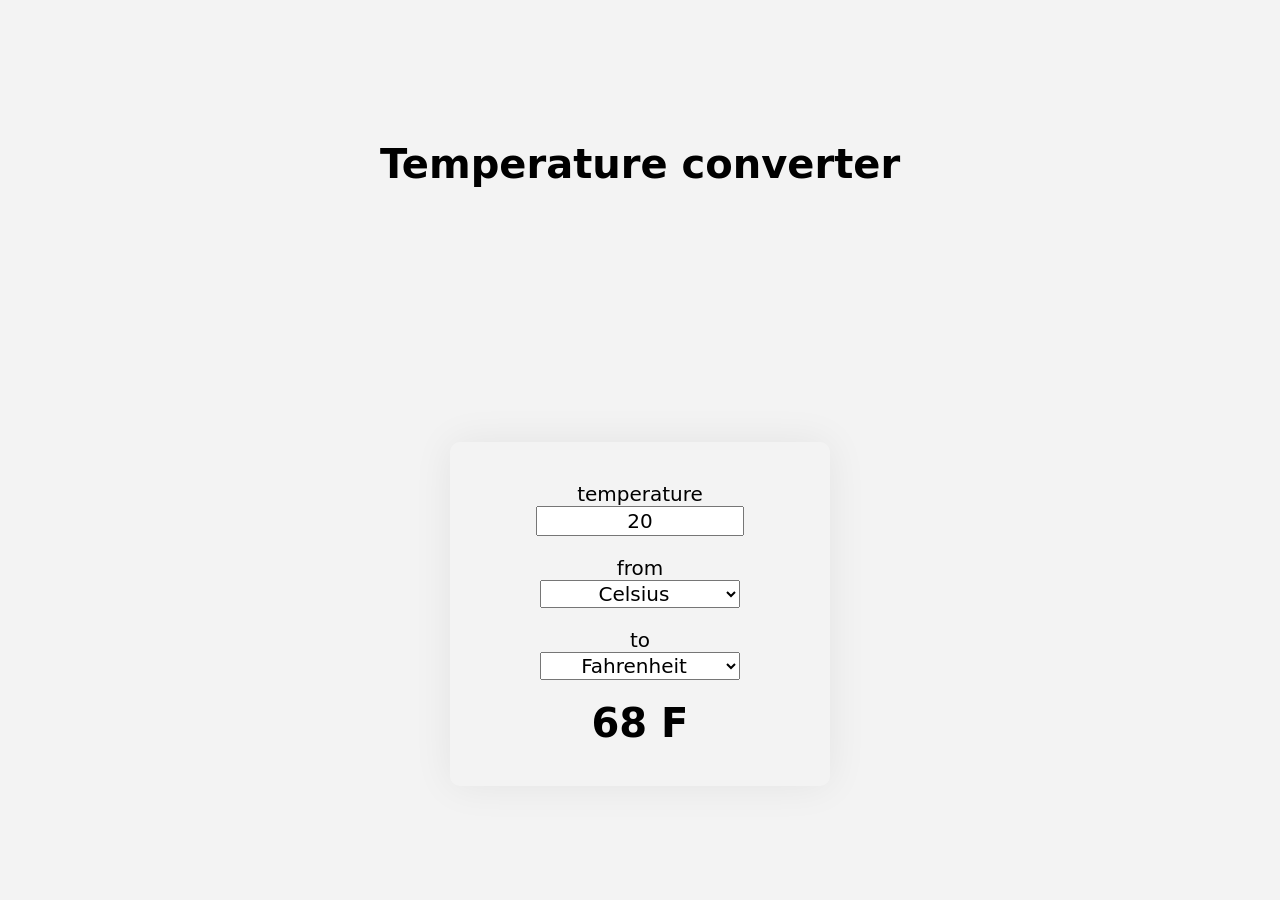
==== index.html @ 5a79a6e3 "Primer commit" ====
<!DOCTYPE html>
<html lang="en-US" dir="ltr">
  <head>
    <meta charset="UTF-8" />
    <meta name="viewport" content="width=device-width,initial-scale=1" />
    <link rel="shortcut icon" href="https://c.s-microsoft.com/favicon.ico?v2" />
    <title>Temperature converter</title>
    <link rel="manifest" href="/manifest.json">
    <link rel="stylesheet" href="converter.css">
  </head>
  <body>
    <h1>Temperature converter</h1>
    <form id="converter">
  <label for="input-temp">temperature</label>
  <input type="text" id="input-temp" name="input-temp" value="20" />
  <label for="input-unit">from</label>
  <select id="input-unit" name="input-unit">
    <option value="c" selected>Celsius</option>
    <option value="f">Fahrenheit</option>
    <option value="k">Kelvin</option>
  </select>
  <label for="output-unit">to</label>
  <select id="output-unit" name="output-unit">
    <option value="c">Celsius</option>
    <option value="f" selected>Fahrenheit</option>
    <option value="k">Kelvin</option>
  </select>
  <output name="output-temp" id="output-temp" for="input-temp input-unit output-unit">68 F</output>
</form>
<script src="converter.js"></script>

<script>
if('serviceWorker' in navigator) {
  navigator.serviceWorker.register('/sw.js', { scope: '/' });
}
</script>
  </body>
</html>
---- converter.css ----
html {
  background: rgb(243, 243, 243);
  font-family: system-ui, -apple-system, BlinkMacSystemFont, 'Segoe UI', Roboto, Oxygen, Ubuntu, Cantarell, 'Open Sans', 'Helvetica Neue', sans-serif;
  font-size: 15pt;
}

html, body {
  height: 100%;
  margin: 0;
}

body {
  display: grid;
  place-items: center;
}

#converter {
  width: 15rem;
  padding: 2rem;
  border-radius: .5rem;
  box-shadow: 0 0 2rem 0 #0001;
  display: flex;
  flex-direction: column;
  align-items: center;
}

#converter input, #converter select {
  font-family: inherit;
  font-size: inherit;
  margin-block-end: 1rem;
  text-align: center;
  width: 10rem;
}

#converter #output-temp {
  font-size: 2rem;
  font-weight: bold;
}
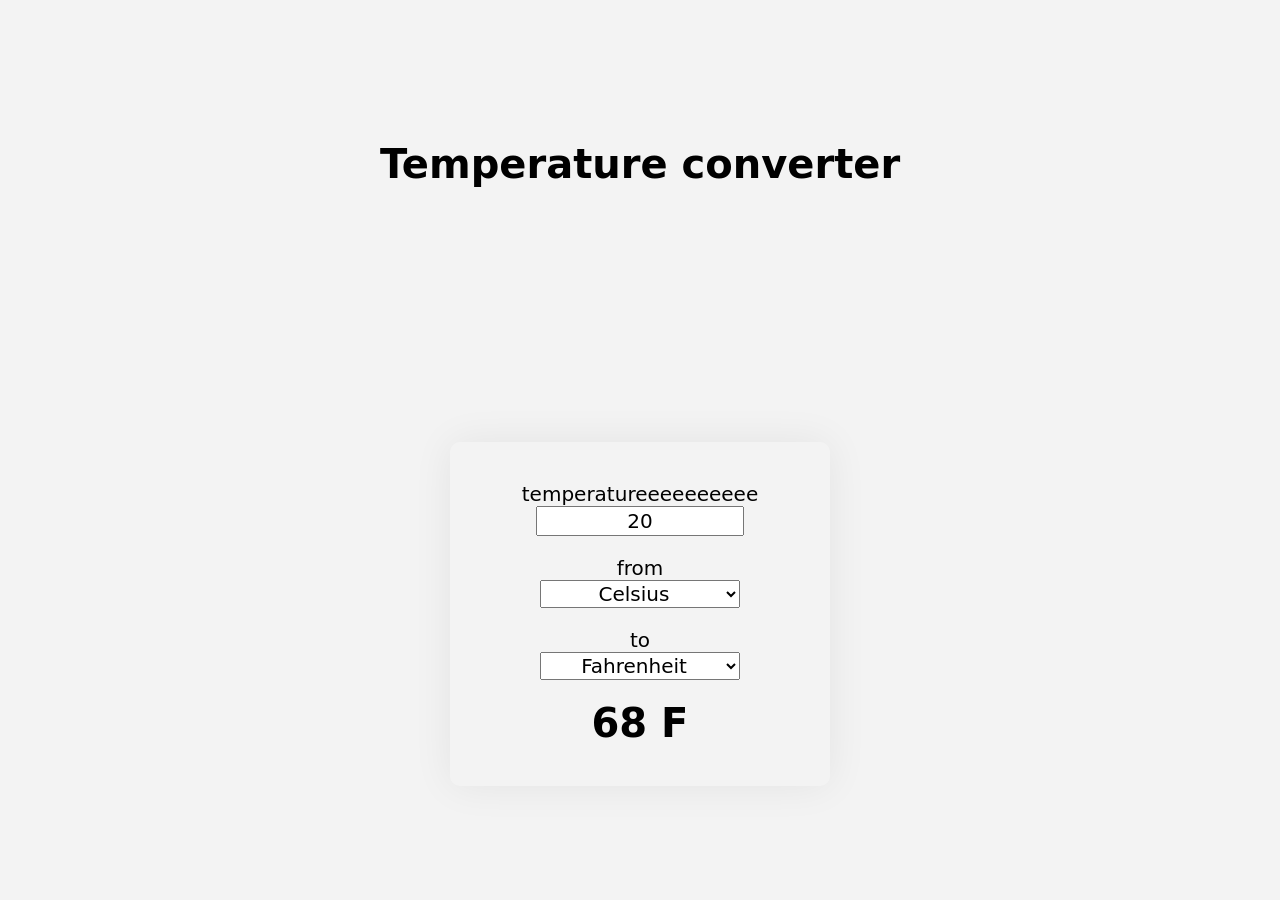
==== commit 64cd7a43: "cambio a index" ====
--- a/index.html
+++ b/index.html
@@ -11,7 +11,7 @@
   <body>
     <h1>Temperature converter</h1>
     <form id="converter">
-  <label for="input-temp">temperature</label>
+  <label for="input-temp">temperatureeeeeeeeee</label>
   <input type="text" id="input-temp" name="input-temp" value="20" />
   <label for="input-unit">from</label>
   <select id="input-unit" name="input-unit">
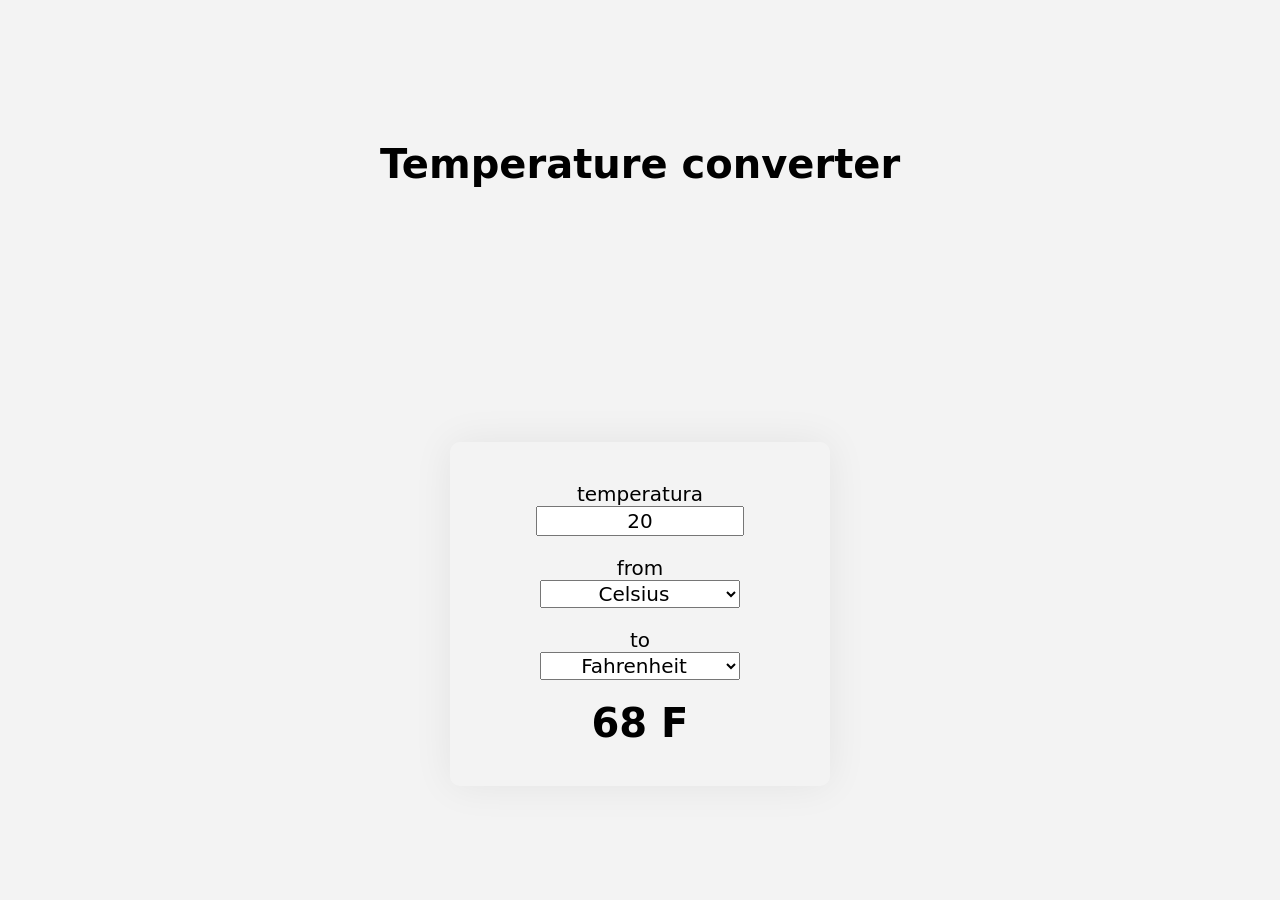
==== commit da26606e: "españolxd" ====
--- a/index.html
+++ b/index.html
@@ -11,7 +11,7 @@
   <body>
     <h1>Temperature converter</h1>
     <form id="converter">
-  <label for="input-temp">temperatureeeeeeeeee</label>
+  <label for="input-temp">temperatura</label>
   <input type="text" id="input-temp" name="input-temp" value="20" />
   <label for="input-unit">from</label>
   <select id="input-unit" name="input-unit">
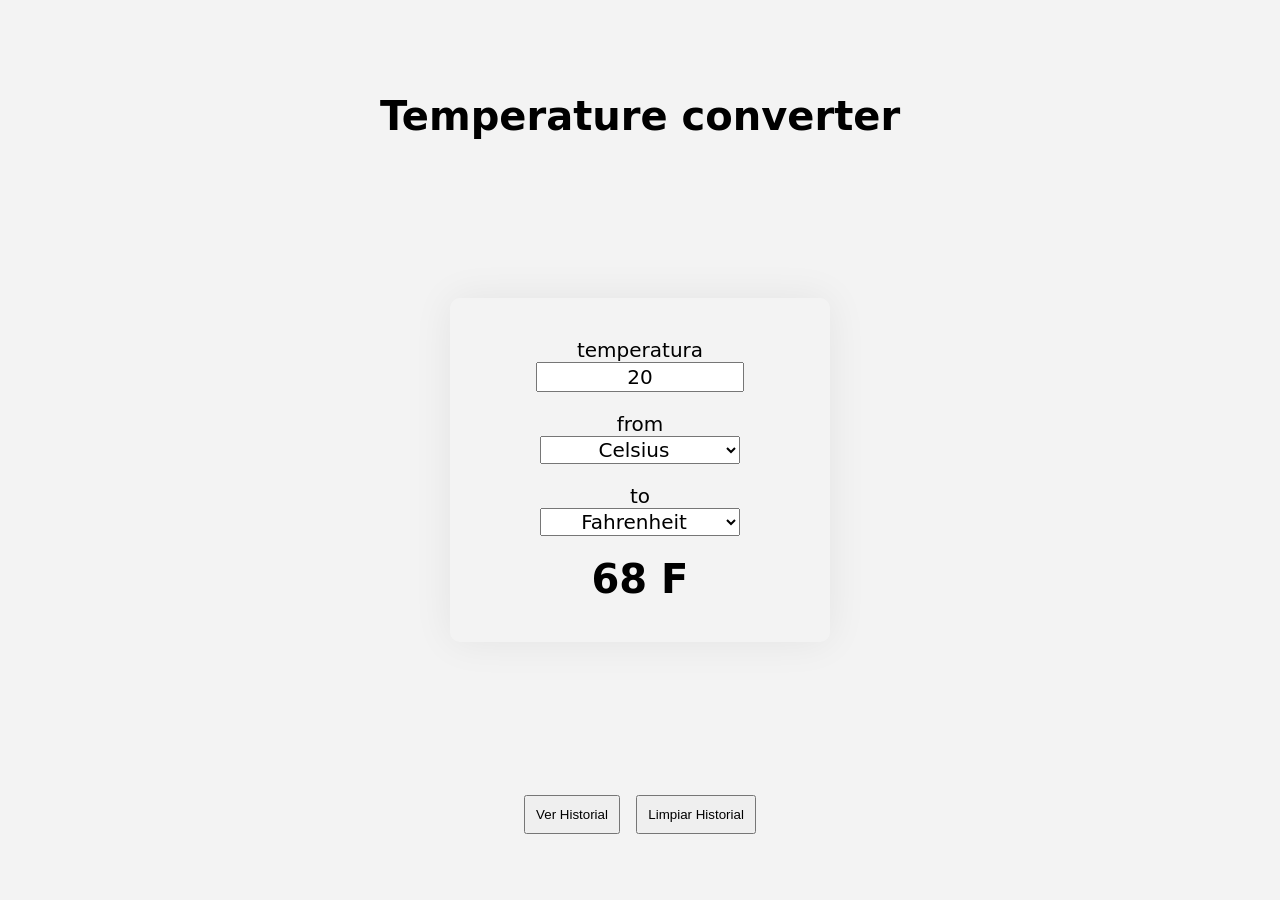
==== commit 866dbc18: "Agregue Service Worker de sincronización e hisoriald de datos, ademas nuevos botones al index" ====
--- a/index.html
+++ b/index.html
@@ -11,28 +11,168 @@
   <body>
     <h1>Temperature converter</h1>
     <form id="converter">
-  <label for="input-temp">temperatura</label>
-  <input type="text" id="input-temp" name="input-temp" value="20" />
-  <label for="input-unit">from</label>
-  <select id="input-unit" name="input-unit">
-    <option value="c" selected>Celsius</option>
-    <option value="f">Fahrenheit</option>
-    <option value="k">Kelvin</option>
-  </select>
-  <label for="output-unit">to</label>
-  <select id="output-unit" name="output-unit">
-    <option value="c">Celsius</option>
-    <option value="f" selected>Fahrenheit</option>
-    <option value="k">Kelvin</option>
-  </select>
-  <output name="output-temp" id="output-temp" for="input-temp input-unit output-unit">68 F</output>
-</form>
-<script src="converter.js"></script>
+      <label for="input-temp">temperatura</label>
+      <input type="text" id="input-temp" name="input-temp" value="20" />
+      <label for="input-unit">from</label>
+      <select id="input-unit" name="input-unit">
+        <option value="c" selected>Celsius</option>
+        <option value="f">Fahrenheit</option>
+        <option value="k">Kelvin</option>
+      </select>
+      <label for="output-unit">to</label>
+      <select id="output-unit" name="output-unit">
+        <option value="c">Celsius</option>
+        <option value="f" selected>Fahrenheit</option>
+        <option value="k">Kelvin</option>
+      </select>
+      <output name="output-temp" id="output-temp" for="input-temp input-unit output-unit">68 F</output>
+    </form>
 
-<script>
-if('serviceWorker' in navigator) {
-  navigator.serviceWorker.register('/sw.js', { scope: '/' });
-}
-</script>
+    <!-- Botón para ver historial (opcional) -->
+    <div style="margin-top: 20px;">
+      <button id="show-history" style="padding: 10px; cursor: pointer;">Ver Historial</button>
+      <button id="clear-history" style="padding: 10px; cursor: pointer; margin-left: 10px;">Limpiar Historial</button>
+    </div>
+    <div id="history-container" style="margin-top: 20px; display: none;">
+      <h3>Historial de Conversiones</h3>
+      <ul id="history-list"></ul>
+    </div>
+
+    <script src="converter.js"></script>
+
+    <script>
+      // Registrar ambos Service Workers
+      if('serviceWorker' in navigator) {
+        // Service Worker principal (caché)
+        navigator.serviceWorker.register('/sw.js', { scope: '/' })
+          .then(reg => console.log('SW principal registrado:', reg))
+          .catch(err => console.error('Error registrando SW principal:', err));
+        
+        // Service Worker de sincronización
+        navigator.serviceWorker.register('/sync-sw.js', { scope: '/' })
+          .then(reg => console.log('Sync SW registrado:', reg))
+          .catch(err => console.error('Error registrando Sync SW:', err));
+      }
+
+      // Función para enviar mensajes al Sync Service Worker
+      async function sendMessageToSyncSW(message) {
+        if (!navigator.serviceWorker.controller) {
+          console.warn('No hay Service Worker activo');
+          return null;
+        }
+
+        return new Promise((resolve, reject) => {
+          const messageChannel = new MessageChannel();
+          
+          messageChannel.port1.onmessage = (event) => {
+            resolve(event.data);
+          };
+          
+          navigator.serviceWorker.controller.postMessage(message, [messageChannel.port2]);
+        });
+      }
+
+      // Guardar conversión cada vez que cambie el resultado
+      const converterForm = document.getElementById('converter');
+      const outputTemp = document.getElementById('output-temp');
+      
+      // Observer para detectar cambios en el resultado
+      const observer = new MutationObserver(async () => {
+        const inputTemp = document.getElementById('input-temp').value;
+        const inputUnit = document.getElementById('input-unit').value;
+        const outputUnit = document.getElementById('output-unit').value;
+        const result = outputTemp.textContent;
+        
+        if (inputTemp && result) {
+          await sendMessageToSyncSW({
+            type: 'SAVE_CONVERSION',
+            data: {
+              value: parseFloat(inputTemp),
+              fromUnit: inputUnit,
+              toUnit: outputUnit,
+              result: result
+            }
+          });
+          console.log('Conversión guardada');
+        }
+      });
+      
+      observer.observe(outputTemp, { childList: true, characterData: true, subtree: true });
+
+      // Guardar preferencias cuando cambien las unidades
+      document.getElementById('input-unit').addEventListener('change', async (e) => {
+        await sendMessageToSyncSW({
+          type: 'SAVE_PREFERENCE',
+          data: { key: 'lastInputUnit', value: e.target.value }
+        });
+      });
+
+      document.getElementById('output-unit').addEventListener('change', async (e) => {
+        await sendMessageToSyncSW({
+          type: 'SAVE_PREFERENCE',
+          data: { key: 'lastOutputUnit', value: e.target.value }
+        });
+      });
+
+      // Botón para mostrar historial
+      document.getElementById('show-history').addEventListener('click', async () => {
+        const historyContainer = document.getElementById('history-container');
+        const historyList = document.getElementById('history-list');
+        
+        if (historyContainer.style.display === 'none') {
+          const response = await sendMessageToSyncSW({
+            type: 'GET_CONVERSIONS',
+            data: { limit: 20 }
+          });
+          
+          historyList.innerHTML = '';
+          
+          if (response?.conversions && response.conversions.length > 0) {
+            response.conversions.forEach(conv => {
+              const li = document.createElement('li');
+              const date = new Date(conv.timestamp).toLocaleString();
+              li.textContent = `${conv.value} ${conv.fromUnit} → ${conv.result} (${date})`;
+              historyList.appendChild(li);
+            });
+          } else {
+            historyList.innerHTML = '<li>No hay conversiones guardadas</li>';
+          }
+          
+          historyContainer.style.display = 'block';
+        } else {
+          historyContainer.style.display = 'none';
+        }
+      });
+
+      // Botón para limpiar historial
+      document.getElementById('clear-history').addEventListener('click', async () => {
+        if (confirm('¿Seguro que deseas eliminar todo el historial?')) {
+          await sendMessageToSyncSW({ type: 'CLEAR_HISTORY' });
+          document.getElementById('history-list').innerHTML = '<li>Historial eliminado</li>';
+          console.log('Historial limpiado');
+        }
+      });
+
+      // Cargar preferencias guardadas al iniciar
+      window.addEventListener('load', async () => {
+        await new Promise(resolve => setTimeout(resolve, 1000)); // Esperar que SW se active
+        
+        const response = await sendMessageToSyncSW({ type: 'GET_PREFERENCES' });
+        
+        if (response?.preferences) {
+          const { lastInputUnit, lastOutputUnit } = response.preferences;
+          
+          if (lastInputUnit) {
+            document.getElementById('input-unit').value = lastInputUnit;
+          }
+          if (lastOutputUnit) {
+            document.getElementById('output-unit').value = lastOutputUnit;
+          }
+          
+          // Disparar evento para actualizar la conversión
+          document.getElementById('input-unit').dispatchEvent(new Event('change'));
+        }
+      });
+    </script>
   </body>
 </html>
